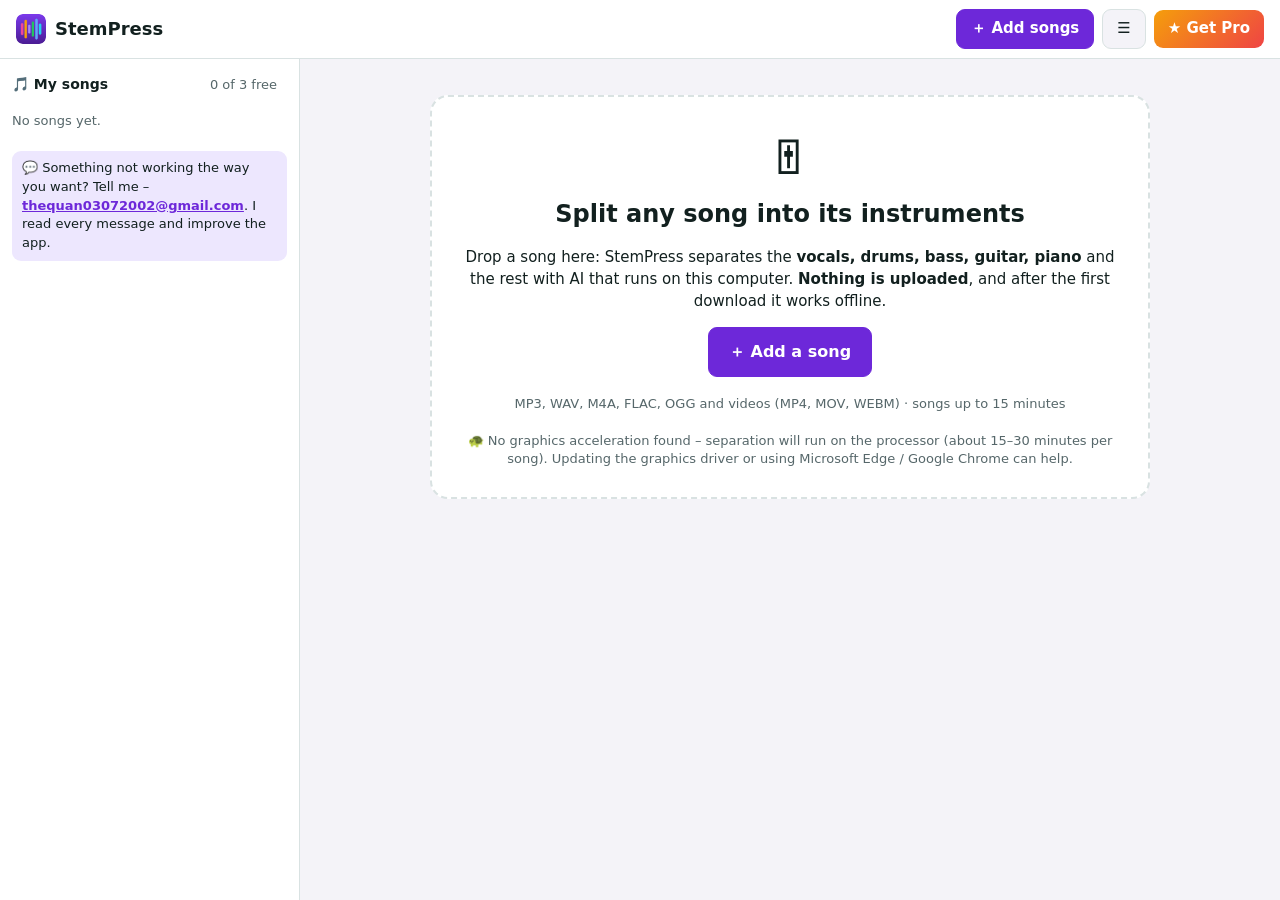
==== index.html @ b72e96fd "Add files via upload" ====
<!doctype html>
<html lang="en">
<head>
  <meta charset="utf-8">
  <meta name="viewport" content="width=device-width, initial-scale=1">
  <title>StemPress - AI Stem Splitter &amp; Vocal Remover</title>
  <meta name="description" content="Split any song into vocals, drums, bass, guitar, piano and other with AI on your own computer. Karaoke, practice, remixes. Tempo, key and chords. Works offline, nothing is uploaded.">
  <meta name="theme-color" content="#5b21b6">
  <link rel="manifest" href="manifest.json">
  <link rel="icon" href="icon-192.png">
  <link rel="stylesheet" href="style.css">
</head>
<body>
  <header class="topbar">
    <div class="brand"><img src="icon-192.png" alt="" width="30" height="30"><span>StemPress</span></div>
    <div class="top-btns">
      <button id="addBtn" class="primary">＋ Add songs</button>
      <button id="moreBtn" class="tb" aria-label="More">☰</button>
      <button id="proBtn" class="pro-btn">★ Get Pro</button>
    </div>
    <div id="menu" class="menu" hidden>
      <button id="setBtn">⚙ Separation settings…</button>
      <button id="storageBtn">💽 Storage used on this computer</button>
      <hr>
      <button id="trialBtn">🎁 Try Pro free for 7 days</button>
      <button id="trialEndBtn" hidden>End the Pro trial</button>
      <a href="help.html" target="_blank" rel="noopener">❓ How to use StemPress</a>
      <a href="mailto:thequan03072002@gmail.com?subject=StemPress%20feedback">✉ Feedback &amp; support</a>
      <button id="aboutBtn">ℹ About StemPress</button>
    </div>
    <input id="fileIn" type="file" accept="audio/*,video/mp4,video/webm,video/quicktime,.mp3,.m4a,.wav,.ogg,.opus,.flac,.aac,.mp4,.mov,.webm" multiple hidden>
  </header>

  <main class="layout">
    <aside class="left">
      <div class="lib-head"><h3>🎵 My songs</h3><span id="libCount" class="muted small"></span></div>
      <div id="libList" class="lib"></div>
      <div id="queueNote" class="hint"></div>
      <p class="fb-note">💬 Something not working the way you want? Tell me – <a href="mailto:thequan03072002@gmail.com?subject=StemPress%20feedback">thequan03072002@gmail.com</a>. I read every message and improve the app.</p>
    </aside>

    <section class="stage">
      <div id="empty" class="empty">
        <div class="drop" id="drop">
          <div class="big">🎚</div>
          <h1>Split any song into its instruments</h1>
          <p>Drop a song here: StemPress separates the <b>vocals, drums, bass, guitar, piano</b> and the rest with AI that runs on this computer. <strong>Nothing is uploaded</strong>, and after the first download it works offline.</p>
          <div class="row-btns center"><button id="addBtn2" class="primary big-btn">＋ Add a song</button></div>
          <p class="muted small">MP3, WAV, M4A, FLAC, OGG and videos (MP4, MOV, WEBM) · songs up to 15 minutes</p>
          <p id="gpuNote" class="hint"></p>
        </div>
      </div>

      <div id="view" hidden>
        <div class="vhead">
          <input id="title" class="title-in" type="text" maxlength="120" aria-label="Song name">
          <span id="info" class="muted small"></span>
        </div>
        <div id="prog" class="progress" hidden><div class="pbar"><i id="pfill"></i></div><span id="ptext" class="muted small"></span><button id="stopBtn" class="ghost small">⏹ Stop</button></div>
        <div id="errBox" class="err" hidden></div>
        <div id="player" hidden>
          <div class="facts" id="facts"></div>
          <div class="wave-wrap"><canvas id="wave" height="120"></canvas><div id="chordNow" class="chord-now" hidden></div></div>
          <div id="chordStrip" class="chord-strip"></div>
          <div class="transport">
            <button id="playBtn" class="primary play" aria-label="Play">▶</button>
            <span id="time" class="time">0:00 / 0:00</span>
            <button id="loopA" class="ghost small" title="Loop start at the current time">A</button>
            <button id="loopB" class="ghost small" title="Loop end at the current time">B</button>
            <label class="check small"><input id="loopOn" type="checkbox"> 🔁 Loop</label>
            <span class="spacer"></span>
            <label class="ctl">🐢 Speed <input id="speed" type="range" min="0.5" max="1.5" step="0.05" value="1"><b id="speedV">100%</b></label>
            <label class="ctl">🎼 Key <span class="pro-tag">PRO</span>
              <button id="keyDown" class="ghost small" aria-label="Lower">−</button><b id="keyV">0</b><button id="keyUp" class="ghost small" aria-label="Higher">＋</button>
              <button id="keyApply" class="ghost small" hidden>Apply</button>
            </label>
          </div>
          <div id="keyNote" class="hint" hidden></div>
          <div id="mixer" class="mixer"></div>
          <div class="bar">
            <button id="karaokeBtn" class="ghost">🎤 Karaoke (no vocals)</button>
            <button id="acapellaBtn" class="ghost">🗣 Vocals only</button>
            <button id="resetBtn" class="ghost">↺ All on</button>
            <span class="spacer"></span>
            <button id="exportBtn" class="primary">⬇ Save stems / mix</button>
            <button id="delBtn" class="ghost danger" title="Delete this song">🗑</button>
          </div>
          <p class="hint">Tip: <b>Space</b> play/pause · <b>←/→</b> 5 seconds · drag on the waveform to loop a part · <b>M</b>/<b>S</b> on a track = mute/solo.</p>
        </div>
      </div>
    </section>
  </main>

  <dialog id="setDialog" class="dlg">
    <h2>Separation settings</h2>
    <label class="field">Quality
      <select id="sQuality"><option value="std">Standard – fast</option><option value="hq">High – smoother, about 1.5× slower (Pro)</option></select>
    </label>
    <p id="sDevice" class="hint"></p>
    <div class="row-btns"><button id="setOk" class="primary">✓ Done</button></div>
  </dialog>

  <dialog id="exportDialog" class="dlg wide">
    <h2>Save stems or a mix</h2>
    <div id="exList" class="ex-list"></div>
    <div class="opts">
      <label class="field">Format
        <select id="exFmt"><option value="mp3">MP3 (320 kbps)</option><option value="wav">WAV 16-bit (for music software) – Pro</option><option value="wav24">WAV 24-bit – Pro</option></select>
      </label>
      <label class="check"><input id="exFx" type="checkbox"> Apply speed and key <span class="pro-tag">PRO</span></label>
      <label class="check"><input id="exZip" type="checkbox"> Put everything in one ZIP <span class="pro-tag">PRO</span></label>
    </div>
    <p id="exMsg" class="pro-msg" hidden></p>
    <div id="exProg" class="progress" hidden><div class="pbar"><i id="exFill"></i></div><span id="exText" class="muted small"></span></div>
    <div class="row-btns"><button id="exGo" class="primary">⬇ Save</button><button id="exCancel" class="ghost">Close</button></div>
  </dialog>

  <dialog id="proDialog" class="dlg">
    <h2>StemPress Pro</h2>
    <p class="muted">One-time purchase. Yours forever on this Microsoft account. No subscription, ever.</p>
    <ul class="pro-list">
      <li><strong>All 6 stems</strong> – vocals, drums, bass, guitar, piano, other <span class="muted">(free: vocals + music)</span></li>
      <li><strong>Mixer</strong> – mute, solo, volume and pan for every instrument; save your own mix (e.g. a backing track without guitar)</li>
      <li><strong>WAV 16/24-bit</strong> for your music software, and <strong>ZIP</strong> of all stems</li>
      <li><strong>Change the key</strong> up or down without changing the speed</li>
      <li><strong>Chords</strong> that follow the song as it plays</li>
      <li><strong>Unlimited songs</strong> <span class="muted">(free: 3)</span>, <strong>many songs at once</strong>, <strong>high quality</strong> mode</li>
    </ul>
    <p class="fb-note">💬 Something not working the way you want? Tell me – <a href="mailto:thequan03072002@gmail.com?subject=StemPress%20feedback">thequan03072002@gmail.com</a>. I read every message and improve the app.</p>
    <p id="proMsg" class="pro-msg" hidden></p>
    <div class="row-btns">
      <button id="buyBtn" class="primary" autofocus>Unlock Pro</button>
      <button id="restoreBtn" class="ghost">Restore purchase</button>
      <button id="closePro" class="ghost">Not now</button>
    </div>
  </dialog>

  <dialog id="aboutDialog" class="dlg">
    <h2>StemPress</h2>
    <p>Version 1.0 · Developed by <b>NTQ37</b>.</p>
    <p class="muted small">StemPress™ © 2026 NTQ37. All rights reserved. Separation: HTDemucs 6-source model by Meta AI Research (MIT licence), WebGPU version by kramp (MIT), run with ONNX Runtime Web (MIT). MP3: LAME via lamejs (LGPL). Use StemPress only with music you have the right to use.</p>
    <div class="row-btns"><button id="aboutPro" class="primary">★ Activate Pro</button><button id="aboutClose" class="ghost">Close</button></div>
  </dialog>

  <div id="toast" class="toast" hidden></div>
  <div id="restartBar" class="restart" hidden>A new version of StemPress is ready. <button id="restartBtn" class="primary">Restart now</button></div>
  <script src="stem-core.js"></script>
  <script src="app.js"></script>
</body>
</html>
---- style.css ----
:root { --bg: #f4f3f8; --card: #ffffff; --text: #12201f; --muted: #56676a; --line: #d9e2e2; --acc: #6d28d9; --acc-2: #ede7fe; --on-acc: #ffffff; --danger: #b42318; --hl: #fff4c2; color-scheme: light dark; }
@media (prefers-color-scheme: dark) { :root { --bg: #0f0d17; --card: #181524; --text: #ebe8f4; --muted: #aaa3c2; --line: #2f2944; --acc: #c4b5fd; --acc-2: #2a2148; --on-acc: #1a0b3d; --danger: #f97066; --hl: #3b3410; } }
* { box-sizing: border-box; }
html, body { height: 100%; }
body { margin: 0; font: 15px/1.45 "Segoe UI", system-ui, -apple-system, sans-serif; background: var(--bg); color: var(--text); display: flex; flex-direction: column; }
[hidden] { display: none !important; }
h1 { font-size: 24px; margin: 6px 0; }
h3 { font-size: 14px; margin: 0 0 8px; }
.topbar { position: relative; display: flex; align-items: center; justify-content: space-between; gap: 12px; padding: 9px 16px; border-bottom: 1px solid var(--line); background: var(--card); flex-wrap: wrap; }
.brand { display: flex; align-items: center; gap: 9px; font-weight: 700; font-size: 18px; }
.brand img { border-radius: 7px; }
.spacer { flex: 1; }
.top-btns { display: flex; gap: 8px; align-items: center; flex-wrap: wrap; }
button { font: inherit; border-radius: 9px; padding: 8px 14px; cursor: pointer; border: 1px solid transparent; }
button:disabled { opacity: .5; cursor: default; }
.tb { background: var(--bg); color: var(--text); border-color: var(--line); font-weight: 600; }
.tb:hover, .ghost:hover:not(:disabled) { border-color: var(--acc); }
.primary { background: var(--acc); color: var(--on-acc); font-weight: 700; border-color: var(--acc); }
.ghost { background: transparent; color: var(--text); border-color: var(--line); }
.danger { color: var(--danger); }
.small { padding: 5px 10px; font-size: 13px; }
.big-btn { padding: 12px 20px; font-size: 16px; }
.pro-btn { background: linear-gradient(135deg, #f59e0b, #ef4444); color: #fff; font-weight: 700; border: 0; }
.pro-btn.is-pro { background: var(--acc-2); color: var(--acc); cursor: default; }
.pro-tag { font-size: 10px; font-weight: 800; color: #fff; background: linear-gradient(135deg, #f59e0b, #ef4444); border-radius: 5px; padding: 1px 4px; vertical-align: 1px; }
body.unlocked .pro-tag { display: none; }
.menu { position: absolute; right: 16px; top: 54px; z-index: 20; background: var(--card); border: 1px solid var(--line); border-radius: 12px; padding: 6px; display: flex; flex-direction: column; min-width: 320px; box-shadow: 0 10px 30px rgba(0,0,0,.25); }
.menu button, .menu a { text-align: left; background: transparent; color: var(--text); padding: 9px 12px; border-radius: 8px; text-decoration: none; border: 0; }
.menu button:hover, .menu a:hover { background: var(--acc-2); }
.menu hr { border: 0; border-top: 1px solid var(--line); margin: 4px 6px; }
.layout { flex: 1; min-height: 0; display: grid; grid-template-columns: 300px minmax(0, 1fr); }
.left { background: var(--card); border-right: 1px solid var(--line); padding: 12px; overflow: auto; display: flex; flex-direction: column; gap: 10px; }
.left > * { flex-shrink: 0; }
.search, input[type=text], input[type=search], select, textarea { font: inherit; padding: 7px 9px; border-radius: 8px; border: 1px solid var(--line); background: var(--bg); color: var(--text); width: 100%; font-weight: 400; }
.lib { display: flex; flex-direction: column; gap: 4px; }
.item { display: grid; grid-template-columns: 1fr auto; gap: 2px 8px; padding: 8px 10px; border-radius: 10px; cursor: pointer; border: 1px solid transparent; }
.item:hover { background: var(--bg); }
.item.on { background: var(--acc-2); border-color: var(--acc); }
.item .nm { font-weight: 600; overflow: hidden; text-overflow: ellipsis; white-space: nowrap; }
.item .st { font-size: 12px; color: var(--muted); grid-column: 1 / -1; }
.item .badge { font-size: 11px; padding: 1px 6px; border-radius: 6px; background: var(--bg); color: var(--muted); align-self: start; }
.item .badge.work { background: #fde68a; color: #713f12; }
.item .badge.err { background: #fee2e2; color: #991b1b; }
.item .hit { font-size: 12px; color: var(--acc); grid-column: 1 / -1; }
.field { display: block; font-size: 14px; font-weight: 600; margin-bottom: 8px; }
.field > input, .field > select { display: block; margin-top: 4px; }
.check { display: flex; align-items: center; gap: 8px; font-size: 14px; cursor: pointer; margin: 4px 0; }
.check input { width: 17px; height: 17px; accent-color: var(--acc); }
.hint { font-size: 13px; color: var(--muted); margin: 0; }
.muted { color: var(--muted); }
.small { font-size: 13px; }
.center { justify-content: center; text-align: center; }
.fb-note { font-size: 13px; background: var(--acc-2); border-radius: 9px; padding: 8px 10px; margin: 0; }
.fb-note a { color: var(--acc); font-weight: 600; }
.stage { overflow: auto; padding: 16px; display: flex; flex-direction: column; gap: 10px; min-height: 0; }
.empty { display: flex; justify-content: center; padding: 20px 0; }
.drop { max-width: 720px; width: 100%; text-align: center; border: 2px dashed var(--line); border-radius: 18px; padding: 28px 24px; background: var(--card); }
.drop.over { border-color: var(--acc); background: var(--acc-2); }
.drop .big { font-size: 46px; }
.setbox { text-align: left; margin: 18px auto 6px; max-width: 520px; }
.two { display: grid; grid-template-columns: 1fr 1fr; gap: 10px; }
.row-btns { display: flex; gap: 8px; flex-wrap: wrap; margin-top: 12px; }
.row-btns.tight { margin-top: 6px; }
.row-btns.col { flex-direction: column; }
#view { display: flex; flex-direction: column; gap: 10px; min-height: 0; }
.vhead { display: flex; align-items: baseline; gap: 12px; flex-wrap: wrap; }
.title-in { font-size: 19px !important; font-weight: 700 !important; max-width: 560px; }
.player-wrap video { width: 100%; max-height: 34vh; background: #000; border-radius: 10px; display: block; }
.player-wrap.audio video { height: 54px; background: transparent; }
.bar { display: flex; gap: 8px; flex-wrap: wrap; align-items: center; }
.progress { display: flex; align-items: center; gap: 10px; }
.pbar { flex: 0 0 260px; height: 8px; background: var(--line); border-radius: 6px; overflow: hidden; }
.pbar i { display: block; height: 100%; width: 0; background: var(--acc); transition: width .3s; }
.trial-note { background: var(--hl); border-radius: 9px; padding: 8px 12px; font-size: 14px; }
.split { display: grid; grid-template-columns: minmax(0, 1fr) 260px; gap: 14px; min-height: 0; }
.lines { display: flex; flex-direction: column; gap: 2px; }
.ln { display: grid; grid-template-columns: 62px auto minmax(0, 1fr); gap: 8px; align-items: start; padding: 4px 6px; border-radius: 8px; }
.ln.on { background: var(--hl); }
.ln.sel { background: var(--acc-2); outline: 2px solid var(--acc); }
.ln .t { font-size: 12px; color: var(--muted); background: none; border: 0; padding: 7px 0 0; text-align: left; font-variant-numeric: tabular-nums; }
.ln .t:hover { color: var(--acc); text-decoration: underline; }
.ln select.who { width: auto; max-width: 130px; padding: 4px 6px; font-size: 12px; font-weight: 700; color: var(--spk, var(--muted)); border-left: 4px solid var(--spk, transparent); }
.ln .nospk { width: 0; }
.ln textarea { border-color: transparent; background: transparent; padding: 5px 7px; resize: none; overflow: hidden; line-height: 1.5; font-size: 15px; }
.ln textarea:hover, .ln textarea:focus { border-color: var(--line); background: var(--card); }
.ln.star textarea { font-weight: 600; }
.no-copy .ln textarea { user-select: none; -webkit-user-select: none; }
.side { display: flex; flex-direction: column; gap: 14px; }
.side section { background: var(--card); border: 1px solid var(--line); border-radius: 12px; padding: 12px; }
.person { display: grid; grid-template-columns: 12px 1fr auto; gap: 6px; align-items: center; margin-bottom: 6px; }
.person .dot { width: 12px; height: 12px; border-radius: 50%; }
.person input { padding: 4px 7px; font-size: 13px; }
.person .tm { grid-column: 2 / -1; font-size: 12px; color: var(--muted); }
.vb-chip { display: inline-flex; align-items: center; gap: 2px; background: var(--bg); border-radius: 8px; padding: 1px 2px 1px 7px; margin: 2px; }
.vb-chip button { padding: 0 4px; background: none; border: 0; color: var(--muted); }
.dlg { border: 0; border-radius: 16px; padding: 22px 24px; max-width: 540px; width: calc(100vw - 32px); background: var(--card); color: var(--text); box-shadow: 0 20px 60px rgba(0,0,0,.35); }
.dlg.wide { max-width: 640px; }
.dlg::backdrop { background: rgba(15, 8, 30, .5); }
.dlg h2 { font-size: 21px; margin: 0 0 8px; }
.pro-list { padding-left: 20px; display: flex; flex-direction: column; gap: 6px; }
.pro-msg { background: var(--acc-2); border-radius: 9px; padding: 8px 10px; font-size: 14px; }
.formats { display: grid; grid-template-columns: repeat(auto-fill, minmax(170px, 1fr)); gap: 6px; margin-bottom: 10px; }
.formats label { display: flex; gap: 8px; align-items: center; border: 1px solid var(--line); border-radius: 9px; padding: 8px 10px; cursor: pointer; font-size: 14px; }
.formats label:has(input:checked) { border-color: var(--acc); background: var(--acc-2); }
.opts { display: flex; gap: 18px; flex-wrap: wrap; }
.redact { border: 1px solid var(--line); border-radius: 10px; margin: 10px 0 0; padding: 8px 12px; display: grid; grid-template-columns: 1fr 1fr; gap: 0 12px; }
.redact .field { grid-column: 1 / -1; margin-top: 6px; }
.redact legend { font-weight: 700; font-size: 14px; }
.rec-live { display: flex; align-items: center; gap: 12px; margin-top: 12px; font-size: 18px; font-weight: 700; }
.rec-dot { width: 14px; height: 14px; border-radius: 50%; background: #ef4444; animation: blink 1s infinite; }
@keyframes blink { 50% { opacity: .2; } }
.toast { position: fixed; left: 50%; bottom: 24px; transform: translateX(-50%); background: #1e1636; color: #fff; padding: 10px 16px; border-radius: 10px; z-index: 50; max-width: 90vw; }
.restart { position: fixed; left: 50%; top: 12px; transform: translateX(-50%); background: var(--card); border: 1px solid var(--line); padding: 8px 12px; border-radius: 12px; z-index: 60; display: flex; gap: 10px; align-items: center; }
.print-area { display: none; }
.lib-head { display: flex; justify-content: space-between; align-items: baseline; }
.item .lock { color: #b45309; }
#view { max-width: 1100px; }
.err { background: #fee2e2; color: #7f1d1d; border-radius: 10px; padding: 10px 12px; font-size: 14px; }
.facts { display: flex; gap: 10px; flex-wrap: wrap; }
.fact { background: var(--card); border: 1px solid var(--line); border-radius: 10px; padding: 6px 12px; font-size: 13px; color: var(--muted); }
.fact b { display: block; font-size: 18px; color: var(--text); }
.wave-wrap { position: relative; background: var(--card); border: 1px solid var(--line); border-radius: 12px; overflow: hidden; }
#wave { width: 100%; height: 120px; display: block; cursor: pointer; touch-action: none; }
.chord-now { position: absolute; right: 10px; top: 8px; background: var(--acc); color: var(--on-acc); font-weight: 800; font-size: 22px; padding: 2px 12px; border-radius: 9px; pointer-events: none; }
.chord-strip { display: flex; gap: 4px; overflow-x: auto; min-height: 0; padding: 2px 0; scrollbar-width: thin; }
.chord-strip span { flex: 0 0 auto; background: var(--card); border: 1px solid var(--line); border-radius: 7px; padding: 3px 9px; font-weight: 700; font-size: 14px; cursor: pointer; }
.chord-strip span.on { background: var(--acc); color: var(--on-acc); border-color: var(--acc); }
.transport { display: flex; align-items: center; gap: 10px; flex-wrap: wrap; background: var(--card); border: 1px solid var(--line); border-radius: 12px; padding: 8px 12px; }
.play { width: 46px; height: 46px; border-radius: 50%; padding: 0; font-size: 18px; }
.time { font-variant-numeric: tabular-nums; font-weight: 600; min-width: 92px; }
.ctl { display: flex; align-items: center; gap: 6px; font-size: 14px; font-weight: 600; }
.ctl input[type=range] { width: 120px; accent-color: var(--acc); }
.ctl b { min-width: 34px; text-align: center; font-variant-numeric: tabular-nums; }
#loopA.on, #loopB.on { border-color: var(--acc); color: var(--acc); font-weight: 700; }
.mixer { display: flex; flex-direction: column; gap: 6px; }
.strip { display: grid; grid-template-columns: 34px minmax(150px, 220px) auto auto minmax(120px, 1fr) 90px auto; gap: 10px; align-items: center; background: var(--card); border: 1px solid var(--line); border-left: 5px solid var(--c); border-radius: 10px; padding: 7px 10px; }
.strip .ic { font-size: 20px; text-align: center; }
.strip .nm { font-weight: 700; overflow: hidden; text-overflow: ellipsis; white-space: nowrap; }
.strip .ms { width: 34px; padding: 5px 0; font-weight: 800; font-size: 13px; background: var(--bg); color: var(--muted); border: 1px solid var(--line); }
.strip .ms.on.m { background: #ef4444; color: #fff; border-color: #ef4444; }
.strip .ms.on.s { background: #eab308; color: #111; border-color: #eab308; }
.strip input[type=range] { width: 100%; accent-color: var(--c); }
.strip .pan { width: 80px; }
.strip.off { opacity: .45; }
.strip.locked { opacity: .6; }
.strip.locked .nm::after { content: " PRO"; font-size: 10px; font-weight: 800; color: #fff; background: linear-gradient(135deg, #f59e0b, #ef4444); border-radius: 5px; padding: 1px 4px; margin-left: 6px; vertical-align: 2px; }
body.unlocked .strip.locked .nm::after { display: none; }
.ex-list { display: grid; grid-template-columns: repeat(auto-fill, minmax(200px, 1fr)); gap: 6px; margin-bottom: 10px; }
.ex-list label { display: flex; gap: 8px; align-items: center; border: 1px solid var(--line); border-radius: 9px; padding: 8px 10px; cursor: pointer; font-size: 14px; }
.ex-list label:has(input:checked) { border-color: var(--acc); background: var(--acc-2); }
.opts .field { min-width: 260px; }
@media (max-width: 900px) {
  .layout { grid-template-columns: 1fr; }
  .left { max-height: 30vh; border-right: 0; border-bottom: 1px solid var(--line); }
  .strip { grid-template-columns: 28px 1fr auto auto; }
  .strip input[type=range] { grid-column: 1 / -1; }
}
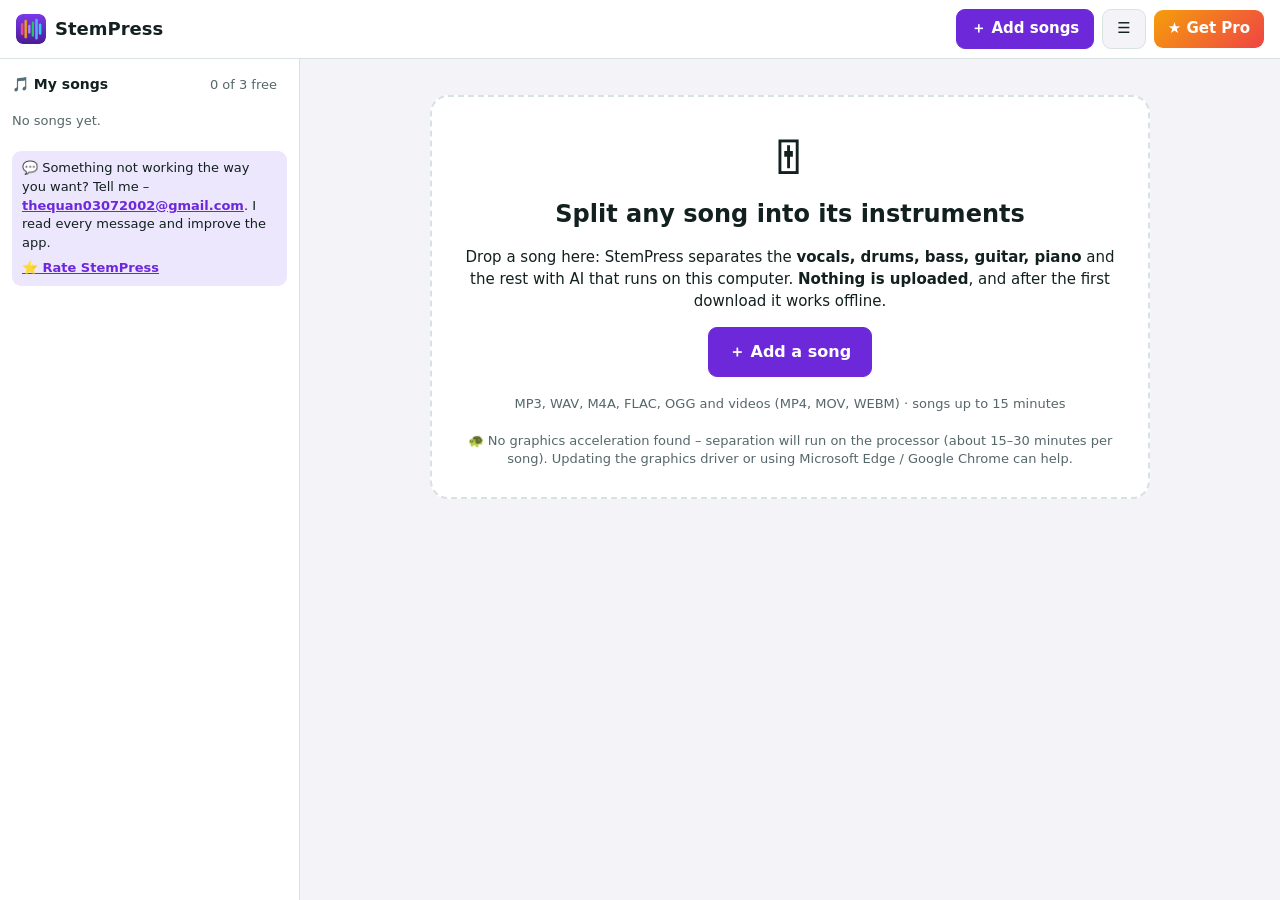
==== commit 9069a75b: "Add Rate this app link and one-time rating question" ====
--- a/index.html
+++ b/index.html
@@ -146,5 +146,6 @@
   <div id="restartBar" class="restart" hidden>A new version of StemPress is ready. <button id="restartBtn" class="primary">Restart now</button></div>
   <script src="stem-core.js"></script>
   <script src="app.js"></script>
+  <script src="rate.js" data-id="9NB1636F6RVF" data-app="StemPress"></script>
 </body>
 </html>
